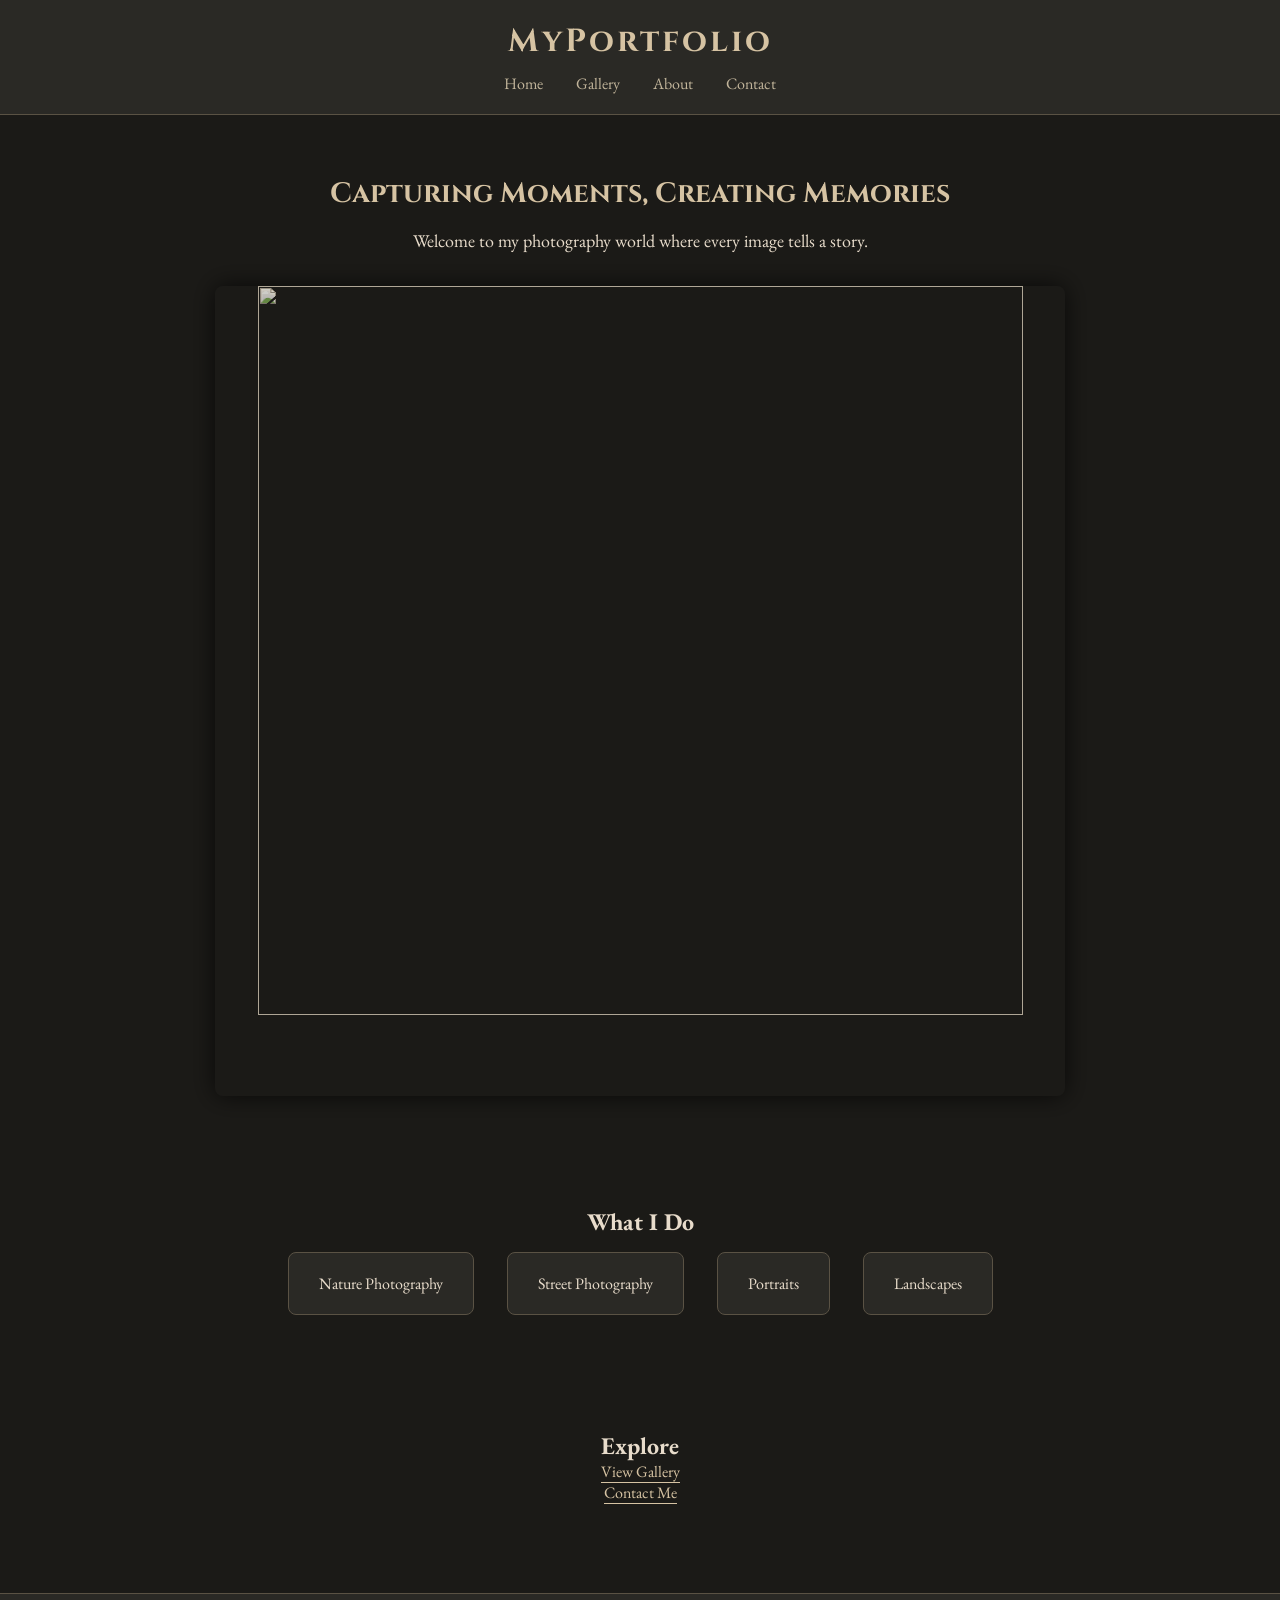
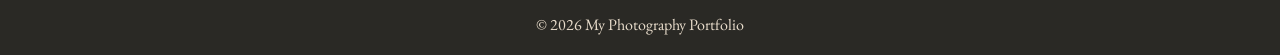
==== index.html @ 6a533a1c "Rename HAHU.html to index.html" ====
<html>
<head>
    <meta charset="UTF-8">
    <meta name="viewport" content="width=device-width, initial-scale=1.0">
    <title>Home</title>
    <link rel="stylesheet" href="style.css">
</head>
<body>

<header>
    <h1>MyPortfolio</h1>
    <nav>
        <a href="index.html">Home</a>
        <a href="gallery.html">Gallery</a>
        <a href="about.html">About</a>
        <a href="contact.html">Contact</a>
    </nav>
</header>

<section class="hero">
    <h2>Capturing Moments, Creating Memories</h2>
    <p>Welcome to my photography world where every image tells a story.</p>
    <img src="https://picsum.photos/id/1005/800/400">
</section>

<section>
    <h2>What I Do</h2>
    <div class="card">Nature Photography</div>
    <div class="card">Street Photography</div>
    <div class="card">Portraits</div>
    <div class="card">Landscapes</div>
</section>

<section>
    <h2>Explore</h2>
    <p><a href="gallery.html">View Gallery</a></p>
    <p><a href="contact.html">Contact Me</a></p>
</section>

<footer>
    <p>© 2026 My Photography Portfolio</p>
</footer>

</body>
</html>
---- style.css ----
@import url('https://fonts.googleapis.com/css2?family=Cinzel:wght@400;600&family=EB+Garamond:wght@400;500&display=swap');


* {
    margin: 0;
    padding: 0;
    box-sizing: border-box;
}


body {
    background: #1b1a17;
    color: #e8dccb;
    font-family: 'EB Garamond', serif;
}

/* HEADER */
header {
    background: #2a2925;
    padding: 20px;
    border-bottom: 1px solid #5a5244;
}

header h1 {
    text-align: center;
    font-family: 'Cinzel', serif;
    letter-spacing: 3px;
    color: #d6c3a3;
}

nav {
    text-align: center;
    margin-top: 10px;
}

nav a {
    text-decoration: none;
    margin: 0 15px;
    color: #c2b59b;
    font-size: 16px;
    transition: 0.3s;
}

nav a:hover {
    color: #f5e6cc;
    border-bottom: 1px solid #f5e6cc;
}


.hero {
    text-align: center;
    padding: 60px 20px;
}

.hero h2 {
    font-family: 'Cinzel', serif;
    font-size: 28px;
    margin-bottom: 15px;
    color: #d6c3a3;
}

.hero p {
    font-size: 18px;
    max-width: 600px;
    margin: auto;
    line-height: 1.6;
}

.hero img {
    width: 90%;
    max-width: 850px;
    margin-top: 30px;
    border-radius: 8px;
    filter: sepia(40%) brightness(80%);
    box-shadow: 0 0 25px rgba(0,0,0,0.7);
}


section {
    padding: 50px 20px;
    text-align: center;
}


.card {
    display: inline-block;
    margin: 15px;
    padding: 20px 30px;
    border: 1px solid #5a5244;
    background: #2a2925;
    color: #e8dccb;
    border-radius: 8px;
    transition: 0.3s;
}

.card:hover {
    background: #3a362f;
    transform: translateY(-5px);
}

.gallery {
    display: grid;
    grid-template-columns: repeat(auto-fit, minmax(220px, 1fr));
    gap: 20px;
    padding: 30px;
}

.gallery img {
    width: 100%;
    border-radius: 6px;
    filter: grayscale(30%) sepia(30%);
    transition: 0.4s;
}

.gallery img:hover {
    filter: none;
    transform: scale(1.03);
}


form {
    max-width: 450px;
    margin: auto;
    background: #2a2925;
    padding: 25px;
    border: 1px solid #5a5244;
    border-radius: 8px;
}

input, textarea {
    width: 100%;
    padding: 10px;
    margin: 10px 0;
    background: #1b1a17;
    border: 1px solid #5a5244;
    color: #e8dccb;
    border-radius: 5px;
}


button {
    padding: 10px;
    width: 100%;
    background: #5a5244;
    color: #f5e6cc;
    border: none;
    border-radius: 5px;
    cursor: pointer;
    font-family: 'Cinzel', serif;
}

button:hover {
    background: #7a6f5a;
}


section a {
    color: #d6c3a3;
    text-decoration: none;
    border-bottom: 1px solid #d6c3a3;
}

section a:hover {
    color: #f5e6cc;
}


footer {
    text-align: center;
    padding: 20px;
    background: #2a2925;
    border-top: 1px solid #5a5244;
    margin-top: 40px;
}
    
    
Style.css
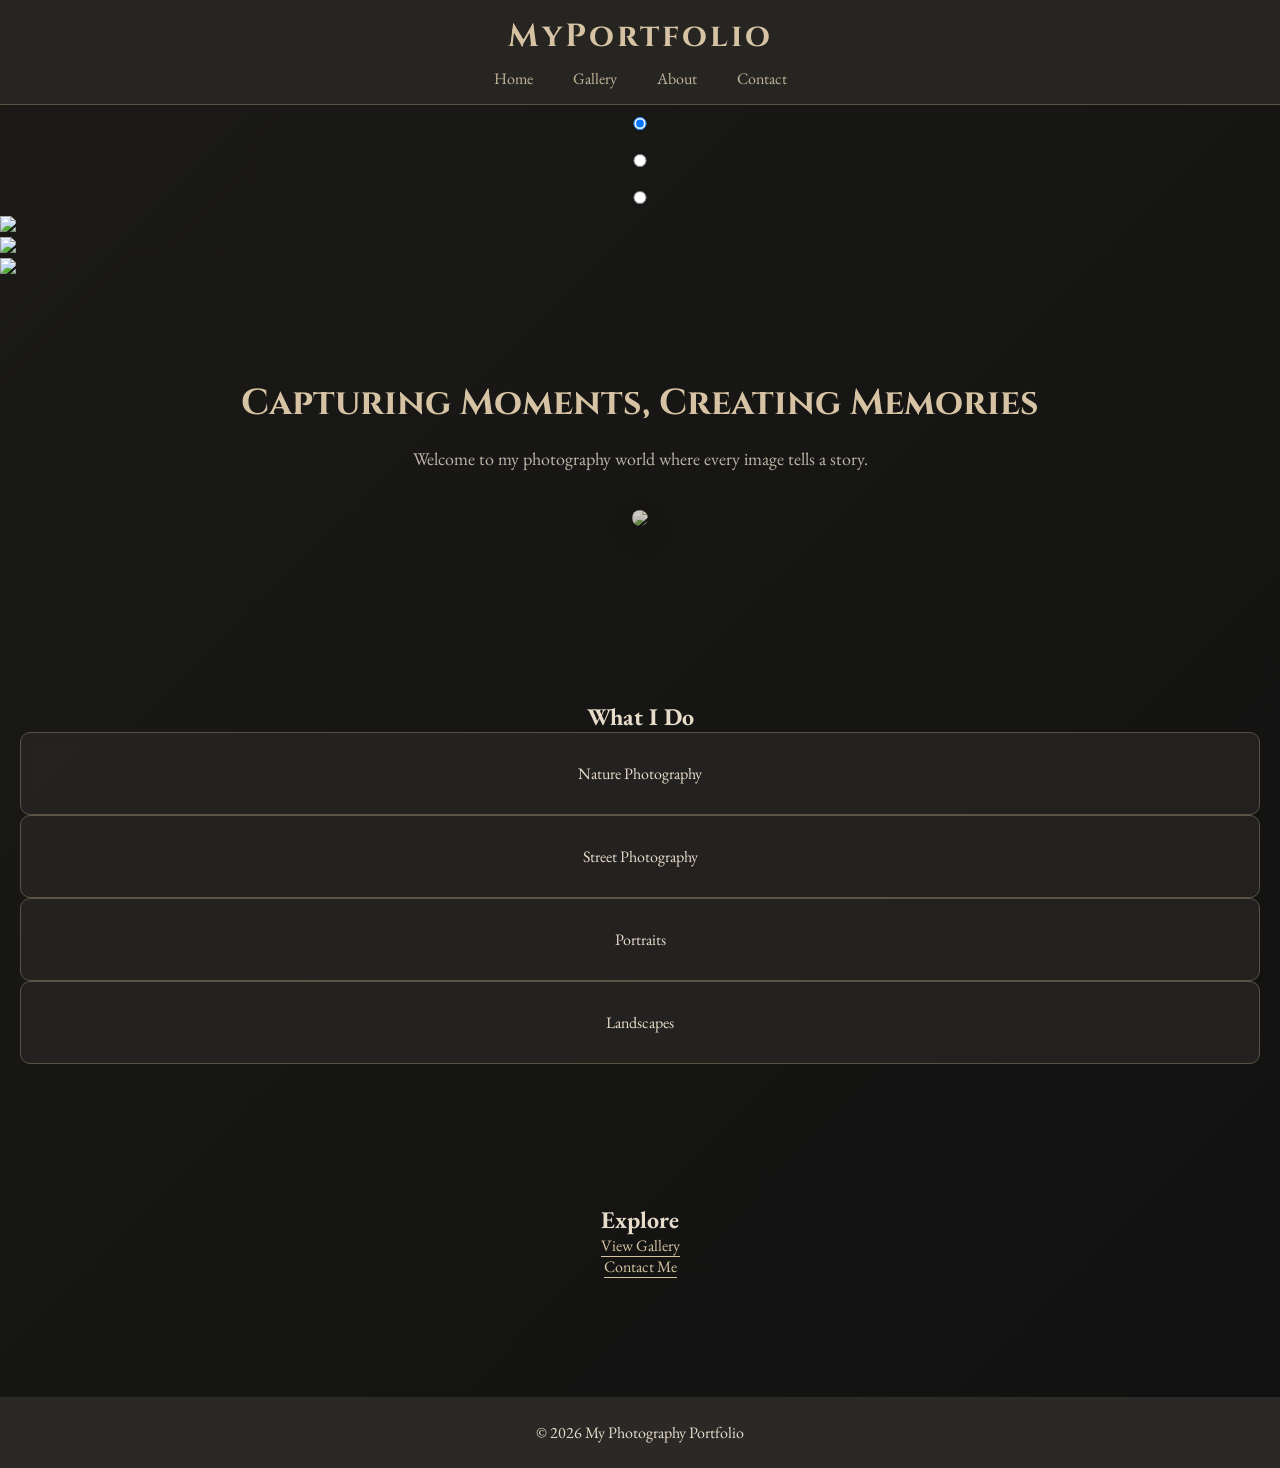
==== commit b3df14d2: "Implement image carousel in index.html Added a carousel section with images and navigation dots." ====
--- a/index.html
+++ b/index.html
@@ -1,9 +1,12 @@
+
+<!DOCTYPE html>
 <html>
 <head>
     <meta charset="UTF-8">
     <meta name="viewport" content="width=device-width, initial-scale=1.0">
     <title>Home</title>
     <link rel="stylesheet" href="style.css">
+    <script src="script.js"></script>
 </head>
 <body>
 
@@ -16,6 +19,31 @@
         <a href="contact.html">Contact</a>
     </nav>
 </header>
+<div class="carousel">
+
+    <input type="radio" name="slider" id="slide1" checked>
+    <input type="radio" name="slider" id="slide2">
+    <input type="radio" name="slider" id="slide3">
+
+    <div class="carousel-slides">
+        <div class="slide">
+            <img src="https://picsum.photos/900/500?random=1">
+        </div>
+        <div class="slide">
+            <img src="https://picsum.photos/900/500?random=2">
+        </div>
+        <div class="slide">
+            <img src="https://picsum.photos/900/500?random=3">
+        </div>
+    </div>
+
+    <div class="nav-dots">
+        <label for="slide1"></label>
+        <label for="slide2"></label>
+        <label for="slide3"></label>
+    </div>
+
+</div>
 
 <section class="hero">
     <h2>Capturing Moments, Creating Memories</h2>
@@ -43,3 +71,4 @@
 
 </body>
 </html>
+
--- a/style.css
+++ b/style.css
@@ -1,7 +1,4 @@
-
-
 @import url('https://fonts.googleapis.com/css2?family=Cinzel:wght@400;600&family=EB+Garamond:wght@400;500&display=swap');
-
 
 * {
     margin: 0;
@@ -9,18 +6,26 @@
     box-sizing: border-box;
 }
 
-
 body {
-    background: #1b1a17;
+    background: linear-gradient(135deg, #1b1a17, #111);
     color: #e8dccb;
     font-family: 'EB Garamond', serif;
-}
-
-/* HEADER */
+    scroll-behavior: smooth;
+}
+
+.container {
+    width: 90%;
+    max-width: 1100px;
+    margin: auto;
+}
+
 header {
-    background: #2a2925;
-    padding: 20px;
+    background: rgba(42, 41, 37, 0.85);
+    backdrop-filter: blur(8px);
     border-bottom: 1px solid #5a5244;
+    position: sticky;
+    top: 0;
+    z-index: 1000;
 }
 
 header h1 {
@@ -28,36 +33,47 @@
     font-family: 'Cinzel', serif;
     letter-spacing: 3px;
     color: #d6c3a3;
+    padding-top: 15px;
 }
 
 nav {
-    text-align: center;
-    margin-top: 10px;
+    display: flex;
+    justify-content: center;
+    padding: 10px 0 15px;
 }
 
 nav a {
     text-decoration: none;
-    margin: 0 15px;
+    margin: 0 20px;
     color: #c2b59b;
-    font-size: 16px;
-    transition: 0.3s;
-}
-
-nav a:hover {
-    color: #f5e6cc;
-    border-bottom: 1px solid #f5e6cc;
-}
-
+    position: relative;
+}
+
+nav a::after {
+    content: "";
+    position: absolute;
+    width: 0%;
+    height: 1px;
+    left: 0;
+    bottom: -5px;
+    background: #f5e6cc;
+    transition: 0.4s;
+}
+
+nav a:hover::after,
+nav a.active::after {
+    width: 100%;
+}
 
 .hero {
     text-align: center;
-    padding: 60px 20px;
+    padding: 100px 20px;
 }
 
 .hero h2 {
     font-family: 'Cinzel', serif;
-    font-size: 28px;
-    margin-bottom: 15px;
+    font-size: 36px;
+    margin-bottom: 20px;
     color: #d6c3a3;
 }
 
@@ -65,96 +81,101 @@
     font-size: 18px;
     max-width: 600px;
     margin: auto;
-    line-height: 1.6;
+    opacity: 0.8;
 }
 
 .hero img {
     width: 90%;
     max-width: 850px;
-    margin-top: 30px;
-    border-radius: 8px;
+    margin-top: 40px;
+    border-radius: 10px;
     filter: sepia(40%) brightness(80%);
-    box-shadow: 0 0 25px rgba(0,0,0,0.7);
-}
-
+    box-shadow: 0 10px 40px rgba(0,0,0,0.8);
+    transition: 0.5s;
+}
+
+.hero img:hover {
+    transform: scale(1.03);
+}
 
 section {
-    padding: 50px 20px;
-    text-align: center;
-}
-
-
-.card {
-    display: inline-block;
-    margin: 15px;
-    padding: 20px 30px;
-    border: 1px solid #5a5244;
-    background: #2a2925;
-    color: #e8dccb;
-    border-radius: 8px;
-    transition: 0.3s;
-}
-
-.card:hover {
-    background: #3a362f;
-    transform: translateY(-5px);
-}
-
-.gallery {
+    padding: 70px 20px;
+    text-align: center;
+}
+
+.card-container {
     display: grid;
     grid-template-columns: repeat(auto-fit, minmax(220px, 1fr));
     gap: 20px;
+    margin-top: 30px;
+}
+
+.card {
     padding: 30px;
+    border: 1px solid #5a5244;
+    background: rgba(42, 41, 37, 0.7);
+    backdrop-filter: blur(5px);
+    border-radius: 10px;
+    transition: 0.4s;
+    cursor: pointer;
+}
+
+.card:hover {
+    transform: translateY(-8px) scale(1.02);
+    background: #3a362f;
+}
+
+.gallery {
+    display: grid;
+    grid-template-columns: repeat(auto-fit, minmax(250px, 1fr));
+    gap: 25px;
 }
 
 .gallery img {
     width: 100%;
-    border-radius: 6px;
-    filter: grayscale(30%) sepia(30%);
-    transition: 0.4s;
+    border-radius: 8px;
+    filter: grayscale(40%) sepia(20%);
+    transition: 0.5s;
 }
 
 .gallery img:hover {
     filter: none;
-    transform: scale(1.03);
-}
-
+    transform: scale(1.05);
+}
 
 form {
-    max-width: 450px;
+    max-width: 500px;
     margin: auto;
-    background: #2a2925;
-    padding: 25px;
-    border: 1px solid #5a5244;
-    border-radius: 8px;
+    background: rgba(42, 41, 37, 0.8);
+    padding: 30px;
+    border-radius: 10px;
 }
 
 input, textarea {
     width: 100%;
-    padding: 10px;
-    margin: 10px 0;
+    padding: 12px;
+    margin: 12px 0;
     background: #1b1a17;
     border: 1px solid #5a5244;
     color: #e8dccb;
-    border-radius: 5px;
-}
-
+    border-radius: 6px;
+}
 
 button {
-    padding: 10px;
-    width: 100%;
-    background: #5a5244;
+    padding: 12px;
+    width: 100%;
+    background: linear-gradient(135deg, #5a5244, #7a6f5a);
     color: #f5e6cc;
     border: none;
-    border-radius: 5px;
+    border-radius: 6px;
     cursor: pointer;
     font-family: 'Cinzel', serif;
+    transition: 0.3s;
 }
 
 button:hover {
-    background: #7a6f5a;
-}
-
+    transform: scale(1.03);
+}
 
 section a {
     color: #d6c3a3;
@@ -166,14 +187,20 @@
     color: #f5e6cc;
 }
 
-
 footer {
     text-align: center;
-    padding: 20px;
+    padding: 25px;
     background: #2a2925;
-    border-top: 1px solid #5a5244;
-    margin-top: 40px;
-}
-    
-    
-Style.css+    margin-top: 50px;
+}
+
+.hidden {
+    opacity: 0;
+    transform: translateY(40px);
+    transition: 0.6s ease;
+}
+
+.show {
+    opacity: 1;
+    transform: translateY(0);
+    }
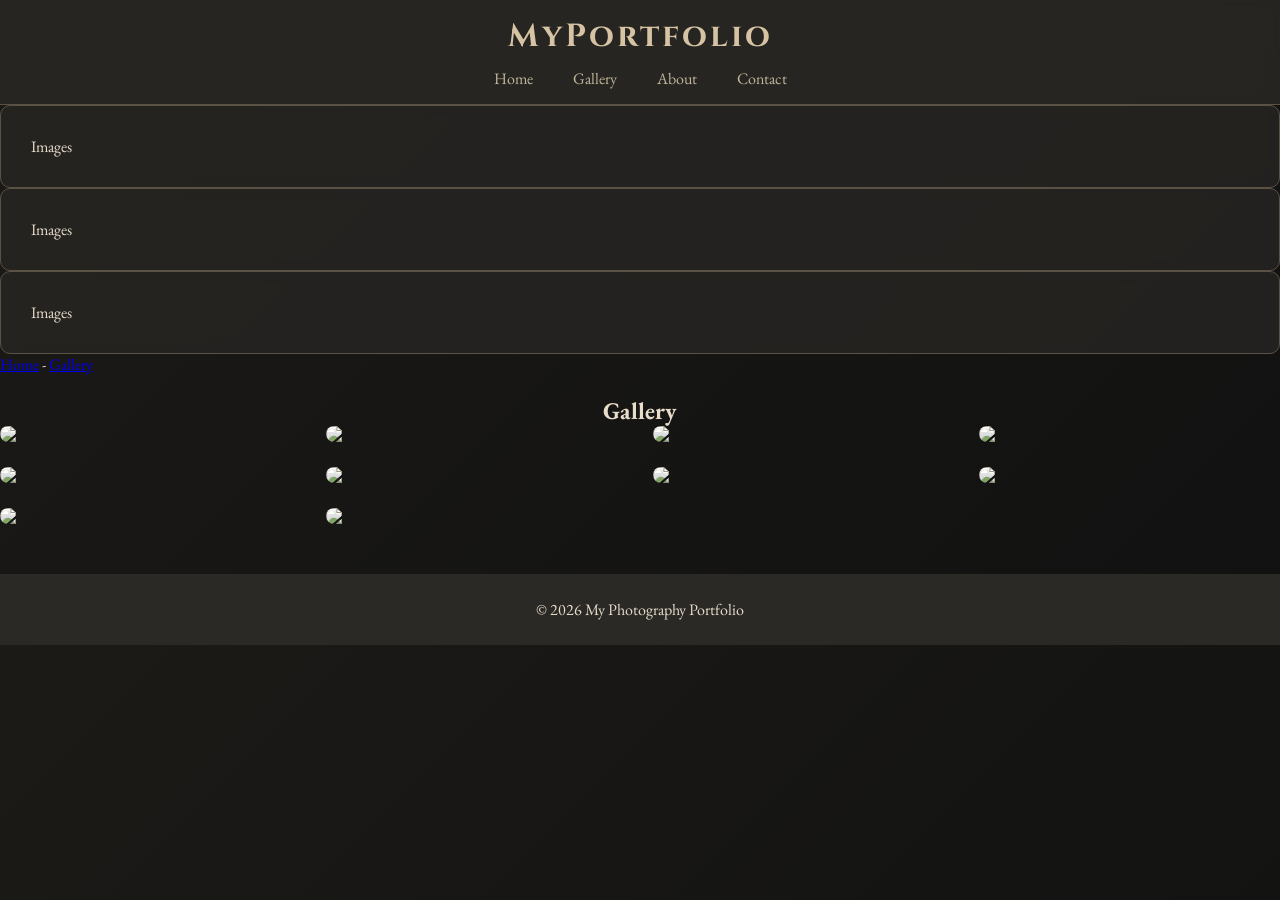
==== commit 719d2aa1: "Update index.html to include a gallery section Replaced the carousel with a gallery section displayi" ====
--- a/index.html
+++ b/index.html
@@ -1,10 +1,7 @@
-
 <!DOCTYPE html>
 <html>
 <head>
-    <meta charset="UTF-8">
-    <meta name="viewport" content="width=device-width, initial-scale=1.0">
-    <title>Home</title>
+    <title>Gallery</title>
     <link rel="stylesheet" href="style.css">
     <script src="script.js"></script>
 </head>
@@ -19,51 +16,31 @@
         <a href="contact.html">Contact</a>
     </nav>
 </header>
-<div class="carousel">
-
-    <input type="radio" name="slider" id="slide1" checked>
-    <input type="radio" name="slider" id="slide2">
-    <input type="radio" name="slider" id="slide3">
-
-    <div class="carousel-slides">
-        <div class="slide">
-            <img src="https://picsum.photos/900/500?random=1">
-        </div>
-        <div class="slide">
-            <img src="https://picsum.photos/900/500?random=2">
-        </div>
-        <div class="slide">
-            <img src="https://picsum.photos/900/500?random=3">
-        </div>
-    </div>
-
-    <div class="nav-dots">
-        <label for="slide1"></label>
-        <label for="slide2"></label>
-        <label for="slide3"></label>
-    </div>
-
+<div class="grid grid-3">
+    <div class="card">Images</div>
+    <div class="card">Images</div>
+    <div class="card">Images</div>
+</div>
+<div class="breadcrumb">
+    <a href="#">Home</a>
+    <span>-</span>
+    <a href="#">Gallery</a>
 </div>
 
-<section class="hero">
-    <h2>Capturing Moments, Creating Memories</h2>
-    <p>Welcome to my photography world where every image tells a story.</p>
-    <img src="https://picsum.photos/id/1005/800/400">
-</section>
+<h2 style="text-align:center; margin-top:20px;">Gallery</h2>
 
-<section>
-    <h2>What I Do</h2>
-    <div class="card">Nature Photography</div>
-    <div class="card">Street Photography</div>
-    <div class="card">Portraits</div>
-    <div class="card">Landscapes</div>
-</section>
-
-<section>
-    <h2>Explore</h2>
-    <p><a href="gallery.html">View Gallery</a></p>
-    <p><a href="contact.html">Contact Me</a></p>
-</section>
+<div class="gallery">
+    <img src="https://picsum.photos/id/1011/300">
+    <img src="https://picsum.photos/id/1015/300">
+    <img src="https://picsum.photos/id/1016/300">
+    <img src="https://picsum.photos/id/1020/300">
+    <img src="https://picsum.photos/id/1024/300">
+    <img src="https://picsum.photos/id/1025/300">
+    <img src="https://picsum.photos/id/1035/300">
+    <img src="https://picsum.photos/id/1039/300">
+    <img src="https://picsum.photos/id/1043/300">
+    <img src="https://picsum.photos/id/1050/300">
+</div>
 
 <footer>
     <p>© 2026 My Photography Portfolio</p>
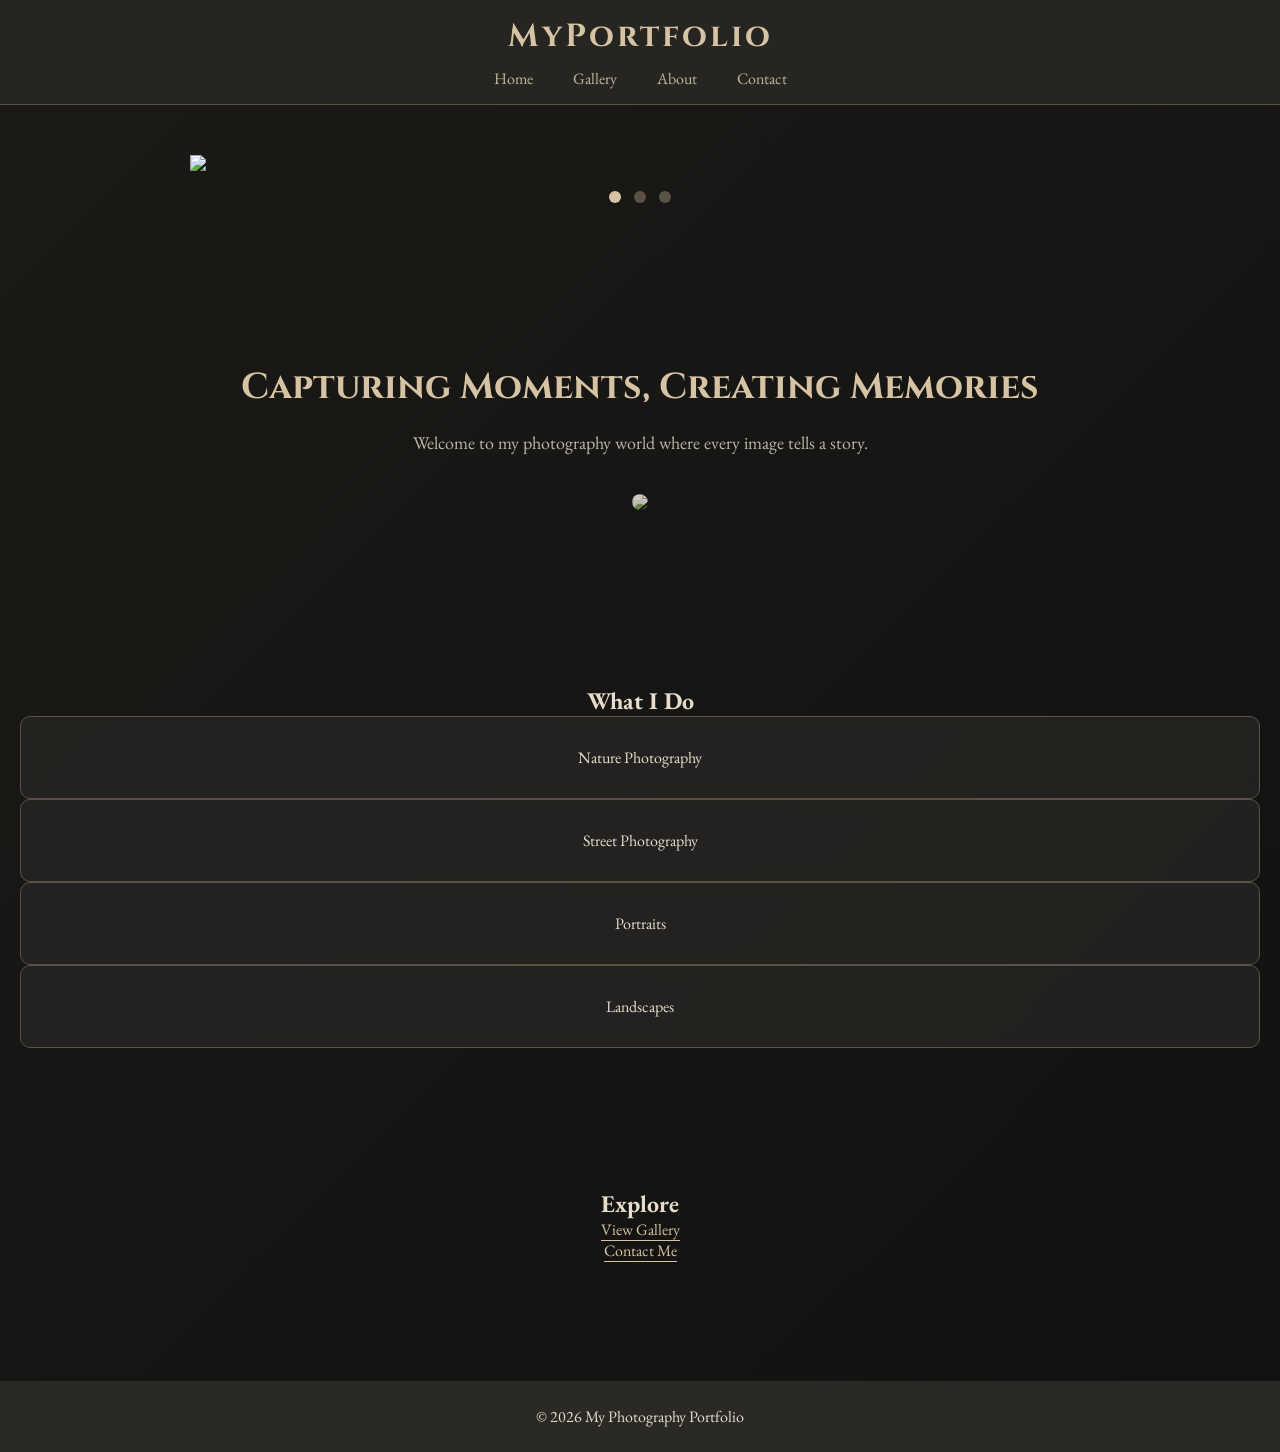
==== commit ea042dea: "Update index.html for homepage layout and content" ====
--- a/index.html
+++ b/index.html
@@ -1,7 +1,10 @@
+
 <!DOCTYPE html>
 <html>
 <head>
-    <title>Gallery</title>
+    <meta charset="UTF-8">
+    <meta name="viewport" content="width=device-width, initial-scale=1.0">
+    <title>Home</title>
     <link rel="stylesheet" href="style.css">
     <script src="script.js"></script>
 </head>
@@ -16,31 +19,51 @@
         <a href="contact.html">Contact</a>
     </nav>
 </header>
-<div class="grid grid-3">
-    <div class="card">Images</div>
-    <div class="card">Images</div>
-    <div class="card">Images</div>
-</div>
-<div class="breadcrumb">
-    <a href="#">Home</a>
-    <span>-</span>
-    <a href="#">Gallery</a>
+<div class="carousel">
+
+    <input type="radio" name="slider" id="slide1" checked>
+    <input type="radio" name="slider" id="slide2">
+    <input type="radio" name="slider" id="slide3">
+
+    <div class="carousel-slides">
+        <div class="slide">
+            <img src="https://picsum.photos/900/500?random=1">
+        </div>
+        <div class="slide">
+            <img src="https://picsum.photos/900/500?random=2">
+        </div>
+        <div class="slide">
+            <img src="https://picsum.photos/900/500?random=3">
+        </div>
+    </div>
+
+    <div class="nav-dots">
+        <label for="slide1"></label>
+        <label for="slide2"></label>
+        <label for="slide3"></label>
+    </div>
+
 </div>
 
-<h2 style="text-align:center; margin-top:20px;">Gallery</h2>
+<section class="hero">
+    <h2>Capturing Moments, Creating Memories</h2>
+    <p>Welcome to my photography world where every image tells a story.</p>
+    <img src="https://picsum.photos/id/1005/800/400">
+</section>
 
-<div class="gallery">
-    <img src="https://picsum.photos/id/1011/300">
-    <img src="https://picsum.photos/id/1015/300">
-    <img src="https://picsum.photos/id/1016/300">
-    <img src="https://picsum.photos/id/1020/300">
-    <img src="https://picsum.photos/id/1024/300">
-    <img src="https://picsum.photos/id/1025/300">
-    <img src="https://picsum.photos/id/1035/300">
-    <img src="https://picsum.photos/id/1039/300">
-    <img src="https://picsum.photos/id/1043/300">
-    <img src="https://picsum.photos/id/1050/300">
-</div>
+<section>
+    <h2>What I Do</h2>
+    <div class="card">Nature Photography</div>
+    <div class="card">Street Photography</div>
+    <div class="card">Portraits</div>
+    <div class="card">Landscapes</div>
+</section>
+
+<section>
+    <h2>Explore</h2>
+    <p><a href="gallery.html">View Gallery</a></p>
+    <p><a href="contact.html">Contact Me</a></p>
+</section>
 
 <footer>
     <p>© 2026 My Photography Portfolio</p>
@@ -49,3 +72,4 @@
 </body>
 </html>
 
+
--- a/style.css
+++ b/style.css
@@ -1,3 +1,4 @@
+
 @import url('https://fonts.googleapis.com/css2?family=Cinzel:wght@400;600&family=EB+Garamond:wght@400;500&display=swap');
 
 * {
@@ -103,6 +104,31 @@
     text-align: center;
 }
 
+.grid {
+    display: grid;
+    gap: 20px;
+}
+
+.grid-2 {
+    grid-template-columns: repeat(2, 1fr);
+}
+
+.grid-3 {
+    grid-template-columns: repeat(3, 1fr);
+}
+
+.grid-4 {
+    grid-template-columns: repeat(4, 1fr);
+}
+
+@media(max-width: 768px) {
+    .grid-2,
+    .grid-3,
+    .grid-4 {
+        grid-template-columns: 1fr;
+    }
+}
+
 .card-container {
     display: grid;
     grid-template-columns: repeat(auto-fit, minmax(220px, 1fr));
@@ -203,4 +229,81 @@
 .show {
     opacity: 1;
     transform: translateY(0);
+}
+
+.breadcrumb {
+    padding: 15px 0;
+    font-size: 14px;
+    text-align: center;
+}
+
+.breadcrumb a {
+    color: #c2b59b;
+    text-decoration: none;
+}
+
+.breadcrumb span {
+    margin: 0 8px;
+    color: #7a6f5a;
+}
+
+.carousel {
+    max-width: 900px;
+    margin: 50px auto;
+    position: relative;
+    overflow: hidden;
+}
+
+.carousel input {
+    display: none;
+}
+
+.carousel-slides {
+    display: flex;
+    width: 300%;
+    transition: transform 0.5s ease-in-out;
+}
+
+.slide {
+    width: 100%;
+    flex-shrink: 0;
+}
+
+.slide img {
+    width: 100%;
+    display: block;
+}
+
+/* IMPORTANT FIX */
+#slide1:checked ~ .carousel-slides {
+    transform: translateX(0);
+}
+
+#slide2:checked ~ .carousel-slides {
+    transform: translateX(-100%);
+}
+
+#slide3:checked ~ .carousel-slides {
+    transform: translateX(-200%);
+}
+
+.nav-dots {
+    text-align: center;
+    margin-top: 15px;
+}
+
+.nav-dots label {
+    display: inline-block;
+    width: 12px;
+    height: 12px;
+    margin: 5px;
+    background: #5a5244;
+    border-radius: 50%;
+    cursor: pointer;
+}
+
+#slide1:checked ~ .nav-dots label[for="slide1"],
+#slide2:checked ~ .nav-dots label[for="slide2"],
+#slide3:checked ~ .nav-dots label[for="slide3"] {
+    background: #d6c3a3;
     }
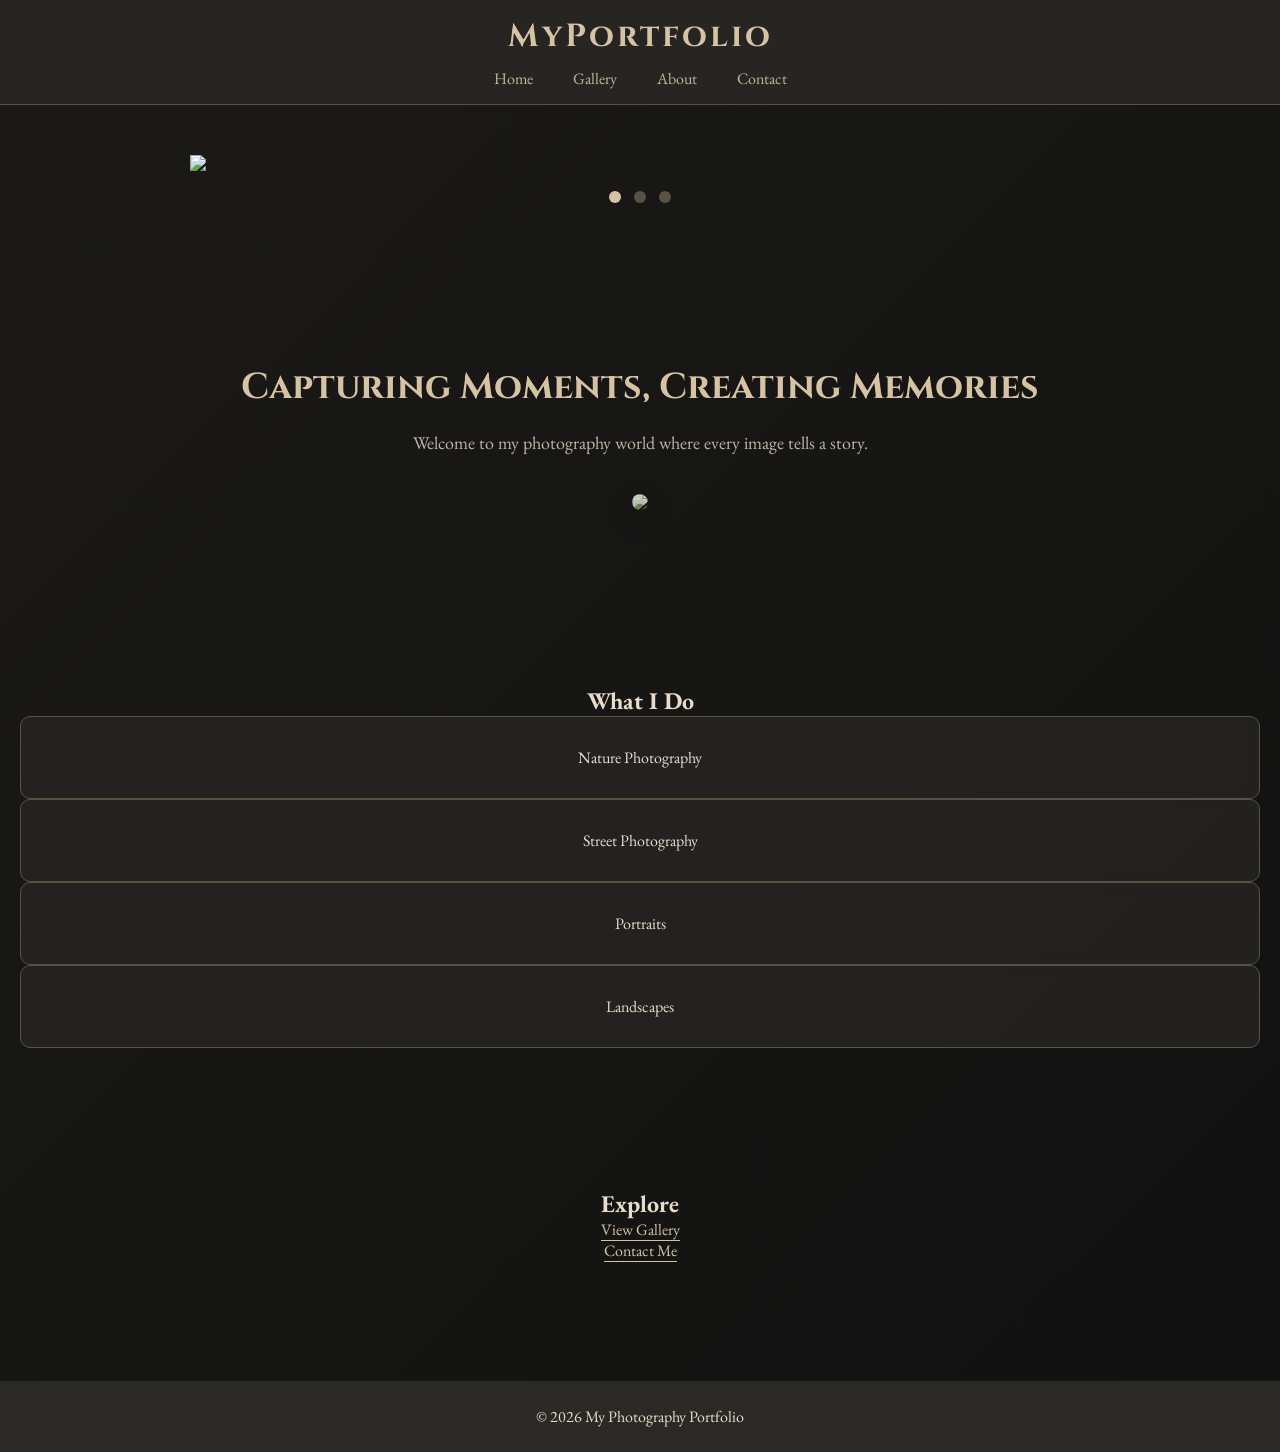
==== commit fe3a9a99: "Remove empty line at the beginning of index.html" ====
--- a/index.html
+++ b/index.html
@@ -1,4 +1,4 @@
-
+ 
 <!DOCTYPE html>
 <html>
 <head>
